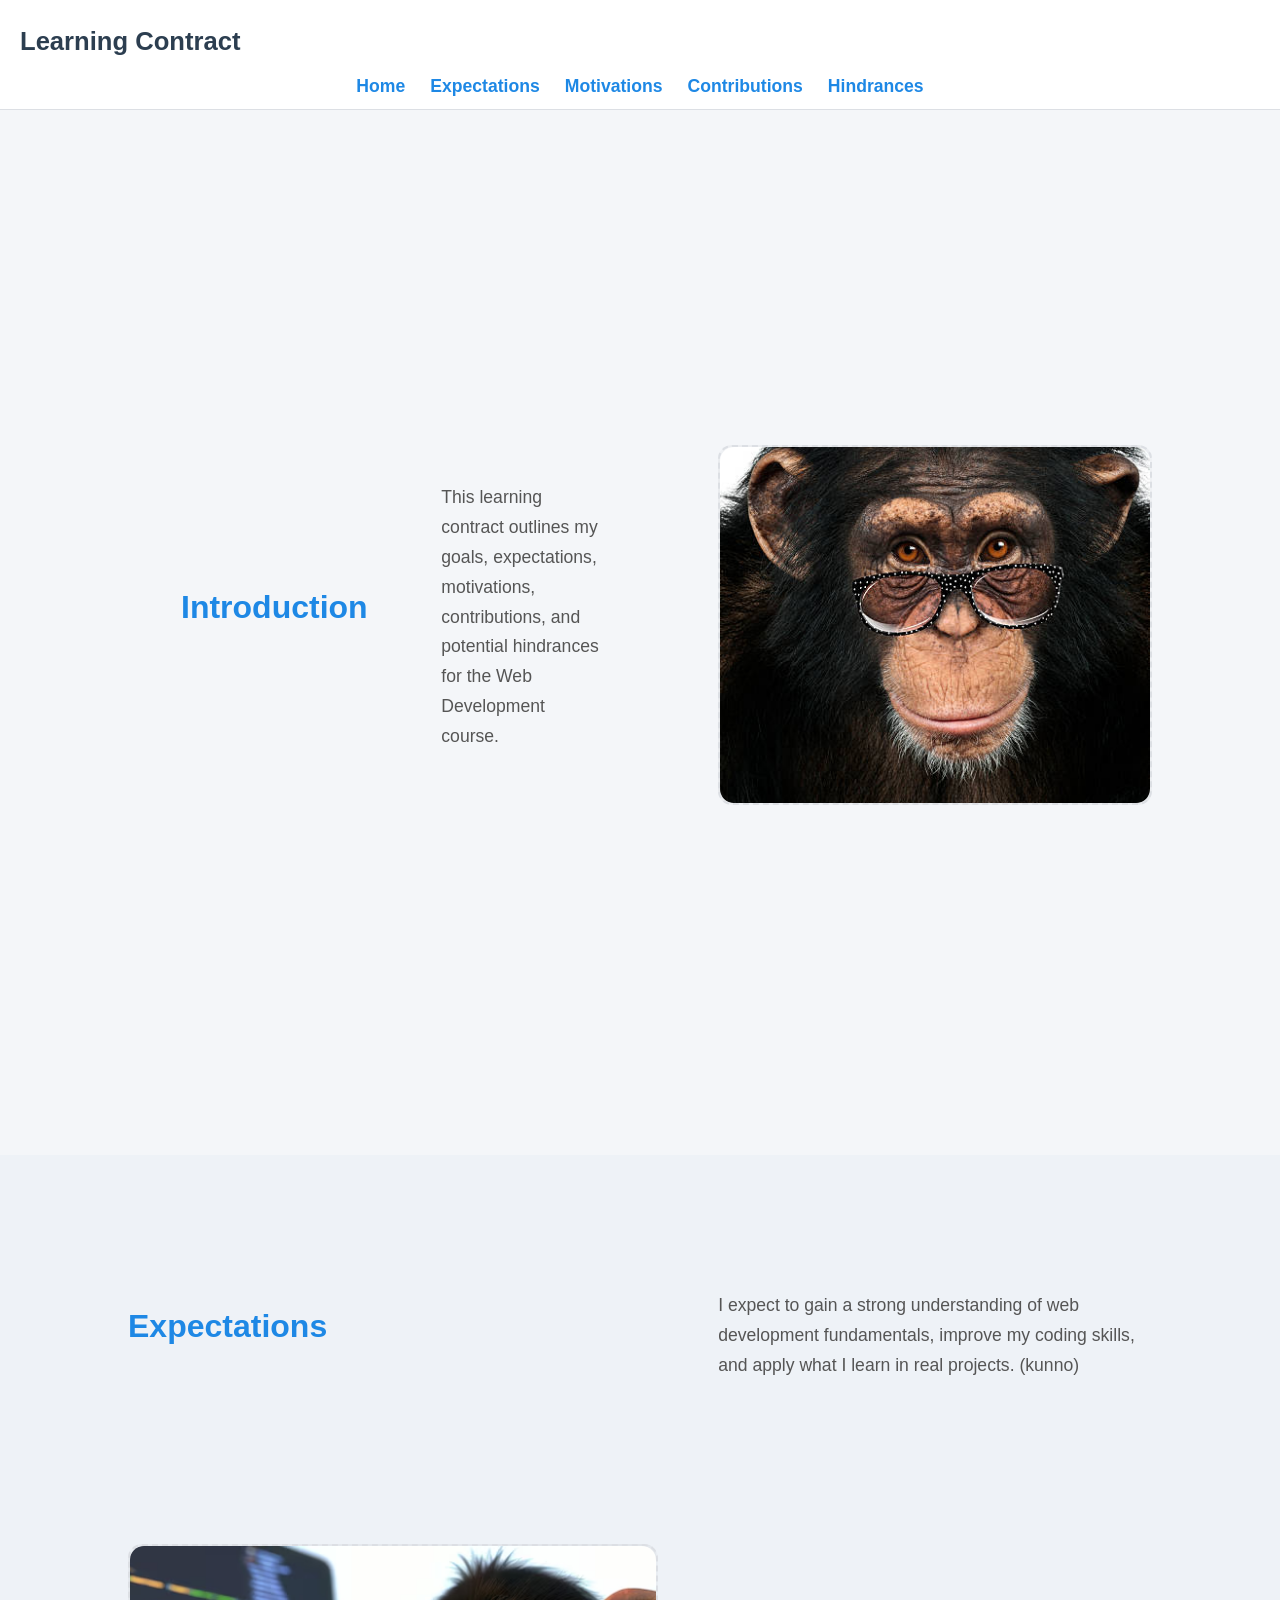
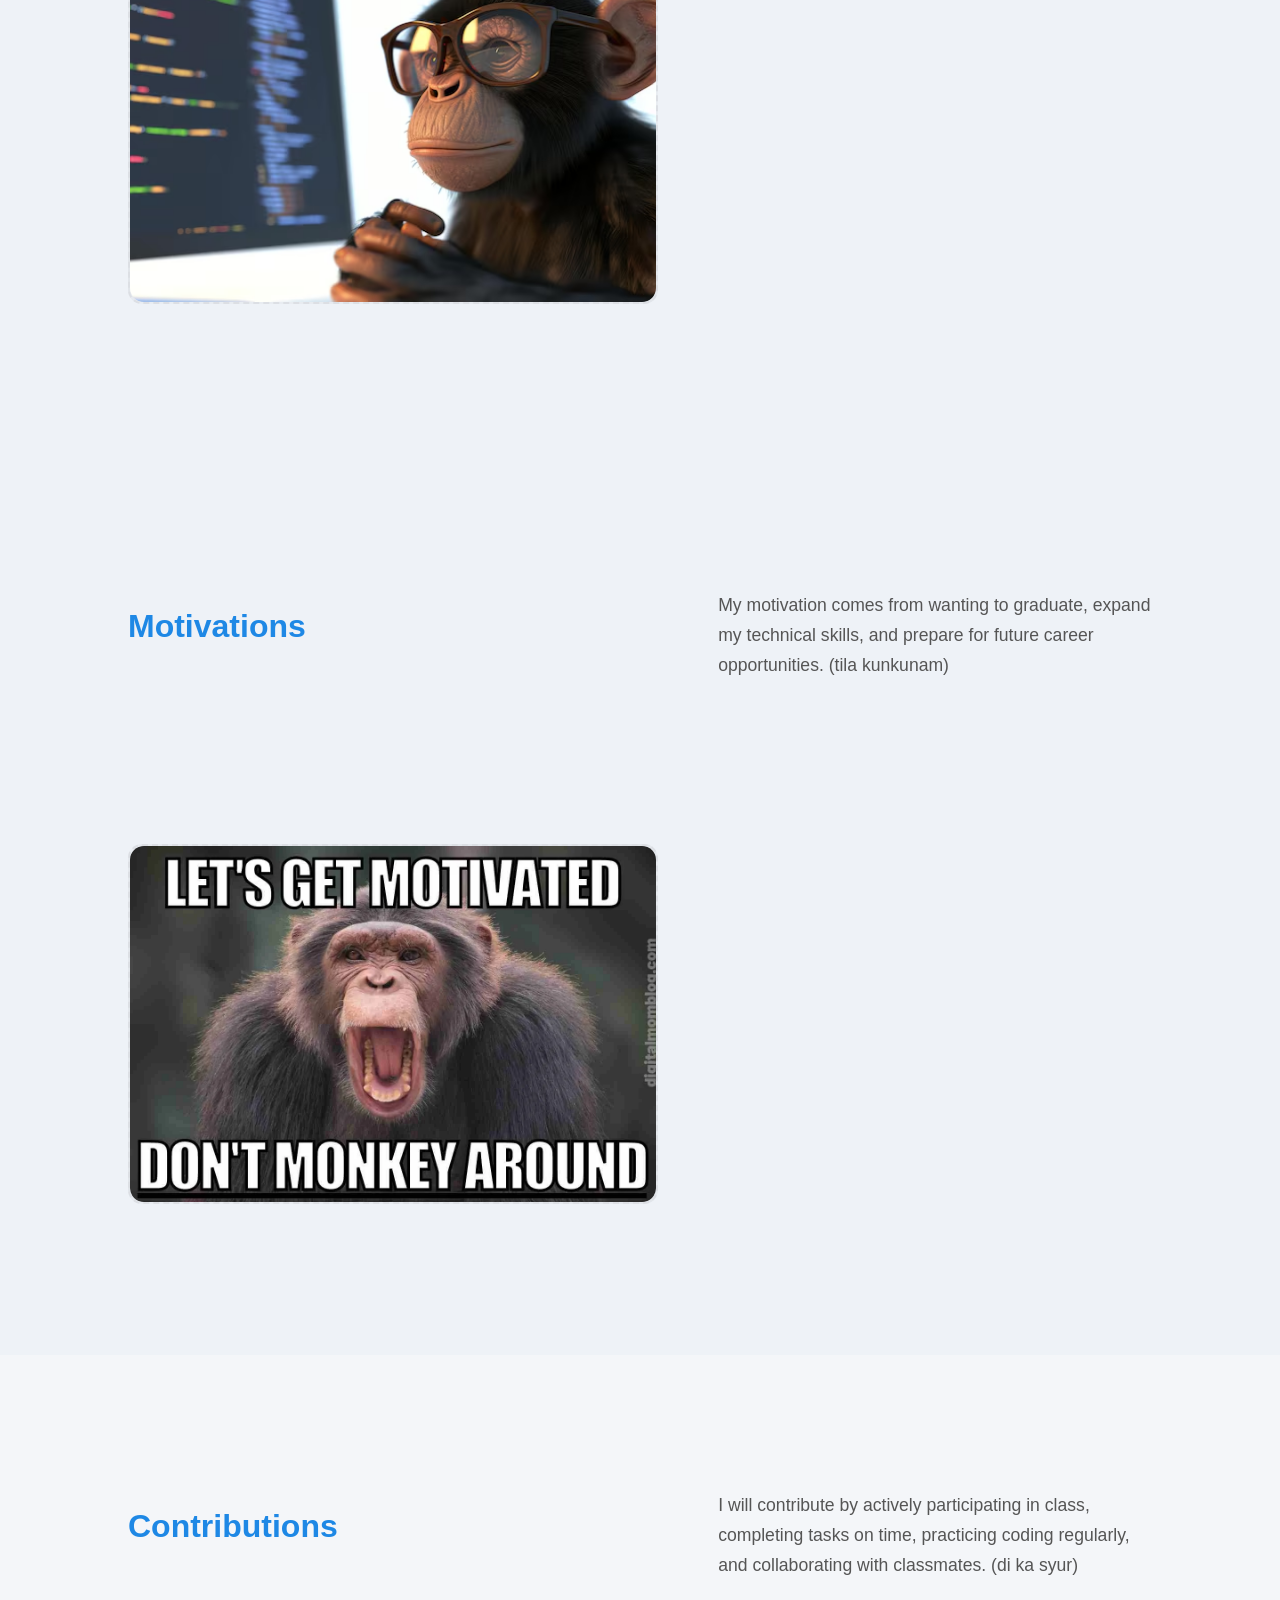
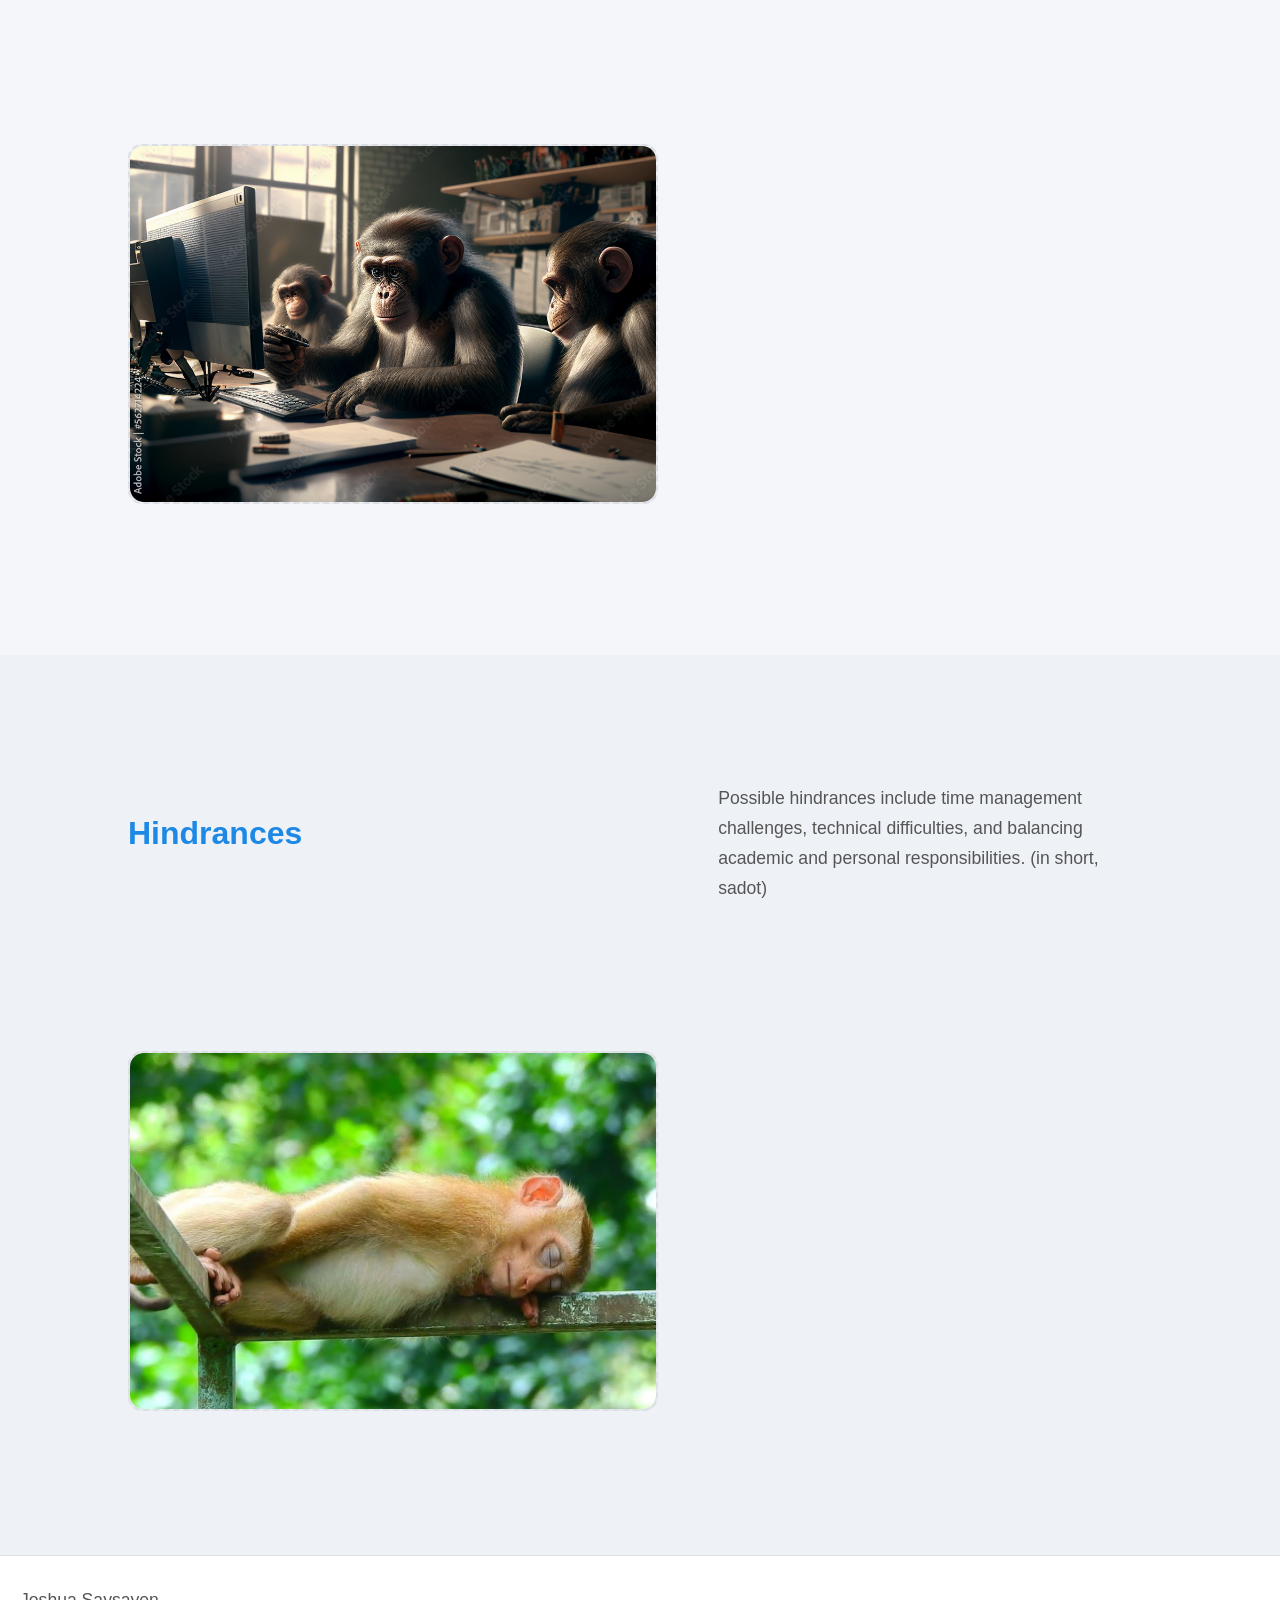
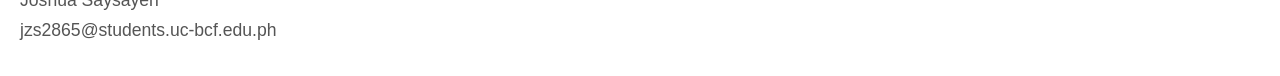
==== learning-contract.html @ b6841173 "Add files via upload" ====
<!DOCTYPE html>
<html lang="en">
<head>
    <meta charset="UTF-8">
    <meta name="viewport" content="width=device-width, initial-scale=1.0">
    <title>Learning Contract</title>
    <link rel="stylesheet" href="styles.css">
</head>

<body>
    <div class="container">
        <header>
            <h1>Learning Contract</h1>
            <nav>
                <a href="#home">Home</a>
                <a href="#expectations">Expectations</a>
                <a href="#motivations">Motivations</a>
                <a href="#contributions">Contributions</a>
                <a href="#hindrances">Hindrances</a>
            </nav>
        </header>   
        <main>
            <section id="home">
                <h2>Introduction</h2>
                <p>
                    This learning contract outlines my goals, expectations, motivations,
                    contributions, and potential hindrances for the Web Development course.
                </p>
            </section>
            <div class="intro_image">
                <img src="monkey_intro.jpg" alt="">
            </div>
        </main>
        <section id="expectations">
            <h2>Expectations</h2>
            <p>
                I expect to gain a strong understanding of web development fundamentals,
                improve my coding skills, and apply what I learn in real projects. (kunno)
            </p>
            <div class="expect_image">
                <img src="expectations.avif" alt="">
            </div>
        </section>

        <section id="motivations">
            <h2>Motivations</h2>
            <p>
                My motivation comes from wanting to graduate,
                expand my technical skills, and prepare for future career opportunities. (tila kunkunam)
            </p>
            <div class="motiv_image">
                <img src="motivation.webp" alt="">
            </div>
        </section>

        <section id="contributions">
            <h2>Contributions</h2>
            <p>
                I will contribute by actively participating in class, completing tasks
                on time, practicing coding regularly, and collaborating with classmates. (di ka syur)
            </p>
            <div class="contrib_image">
                <img src="contribute.jpg" alt="">
            </div>
        </section>

        <section id="hindrances">
            <h2>Hindrances</h2>
            <p>
                Possible hindrances include time management challenges, technical difficulties,
                and balancing academic and personal responsibilities. (in short, sadot)
            </p>
            <div class="hinder_image">
                <img src="hindrance.jpg" alt="">
            </div>
        </section>

        <footer>
            <p>Joshua Saysayen</p>
            <p>jzs2865@students.uc-bcf.edu.ph</p>
        </footer>
    </div>
</body>
</html>
---- styles.css ----
/* ================================
   CSS RESET & VARIABLES
================================ */
* {
    margin: 0;
    padding: 0;
    box-sizing: border-box;
}

:root {
    --header-height: 110px;
    --bg-main: #f4f6f9;
    --bg-alt: #eef2f7;
    --primary: #1e88e5;
    --text-dark: #2c3e50;
    --text-light: #555;
    --card-bg: #ffffff;
    --border-soft: #dcdfe4;
}

/* ================================
   BASE STYLES
================================ */
html {
    scroll-behavior: smooth;
}

body {
    font-family: "Segoe UI", Roboto, Helvetica, Arial, sans-serif;
    background-color: var(--bg-main);
    color: var(--text-dark);
    line-height: 1.7;
}

/* ================================
   CONTAINER
================================ */
.container {
    width: 100%;
}

/* ================================
   HEADER & NAVIGATION
================================ */
header {
    position: sticky;
    top: 0;
    height: var(--header-height);
    background: var(--card-bg);
    padding: 20px;
    z-index: 100;
    border-bottom: 1px solid var(--border-soft);
}

header h1 {
    font-size: 1.6rem;
    margin-bottom: 8px;
    color: var(--text-dark);
    text-align: start;
}

/* Desktop nav */
nav {
    display: flex;
    justify-content: center;
    gap: 25px;
}

nav a {
    text-decoration: none;
    color: var(--primary);
    font-weight: 600;
    font-size: 1.1rem;
    white-space: nowrap;
    position: relative;
}

nav a::after {
    content: "";
    position: absolute;
    left: 0;
    bottom: -4px;
    width: 0;
    height: 2px;
    background: var(--primary);
    transition: width 0.3s ease;
}

nav a:hover::after {
    width: 100%;
}

/* ================================
   PAGE / SECTION LAYOUT (DESKTOP)
================================ */
main,
section {
    min-height: 100vh;
    display: grid;
    grid-template-columns: 1.1fr 0.9fr;
    align-items: center;
    column-gap: 60px;
    row-gap: 20px;
    padding: calc(var(--header-height) - 45px) 10% 80px;
    scroll-margin-top: calc(var(--header-height) - 50px);
}

/* Alternating background */
main,
#contributions {
    background-color: var(--bg-main);
}

#expectations,
#motivations,
#hindrances {
    background-color: var(--bg-alt);
}

/* ================================
   TEXT CONTENT
================================ */
h2 {
    font-size: 2rem;
    color: var(--primary);
    margin-bottom: 20px;
}

p {
    font-size: 1.1rem;
    color: var(--text-light);
    max-width: 520px;
}

/* ================================
   IMAGE PLACEHOLDERS
================================ */
.intro_image,
.expect_image,
.motiv_image,
.contrib_image,
.hinder_image {
    width: 100%;
    height: 360px;
    border-radius: 14px;
    border: 2px dashed var(--border-soft);
    display: flex;
    align-items: center;
    justify-content: center;
    background: linear-gradient(
        135deg,
        rgba(0,0,0,0.02),
        rgba(0,0,0,0.05)
    );
    overflow: hidden;
}

img {
    width: 100%;
    height: 100%;
    object-fit: cover;
    border-radius: 14px;
}

/* ================================
   FOOTER
================================ */
footer {
    text-align: start;
    padding: 30px 20px;
    background: var(--card-bg);
    border-top: 1px solid var(--border-soft);
    font-size: 0.9rem;
    color: #666;
}

/* ================================
   TABLET
================================ */
@media (max-width: 1024px) {
    main,
    section {
        padding: calc(var(--header-height) + 20px) 6% 70px;
    }
}

/* ================================
   MOBILE (HORIZONTAL SCROLL NAV)
================================ */
@media (max-width: 768px) {

    :root {
        --header-height: 70px;
    }

    header {
        height: auto;
        padding: 12px 16px;
    }

    /* Horizontal scroll nav */
    nav {
        justify-content: flex-start;
        gap: 16px;
        overflow-x: auto;
        padding-bottom: 8px;
        scrollbar-width: none;          /* Firefox */
        -ms-overflow-style: none;       /* IE */
    }

    nav::-webkit-scrollbar {
        display: none;                  /* Chrome/Safari */
    }

    nav a {
        font-size: 0.95rem;
        flex-shrink: 0;
    }

    main,
    section {
        min-height: auto;
        display: flex;
        flex-direction: column;
        align-items: flex-start;
        text-align: left;
        padding: calc(var(--header-height) + 20px) 20px 50px;
        row-gap: 24px;
    }

    h2 {
        font-size: 1.6rem;
    }

    p {
        font-size: 1rem;
        max-width: 100%;
    }

    .intro_image,
    .expect_image,
    .motiv_image,
    .contrib_image,
    .hinder_image {
        height: 200px;
    }
}

/* ================================
   SMALL PHONES
================================ */
@media (max-width: 480px) {

    header h1 {
        font-size: 1.3rem;
        text-align: center;
    }

    nav a {
        font-size: 0.9rem;
    }

    h2 {
        font-size: 1.4rem;
    }

    p {
        font-size: 0.95rem;
        line-height: 1.6;
    }

    .intro_image,
    .expect_image,
    .motiv_image,
    .contrib_image,
    .hinder_image {
        height: 180px;
        border-radius: 10px;
    }
}
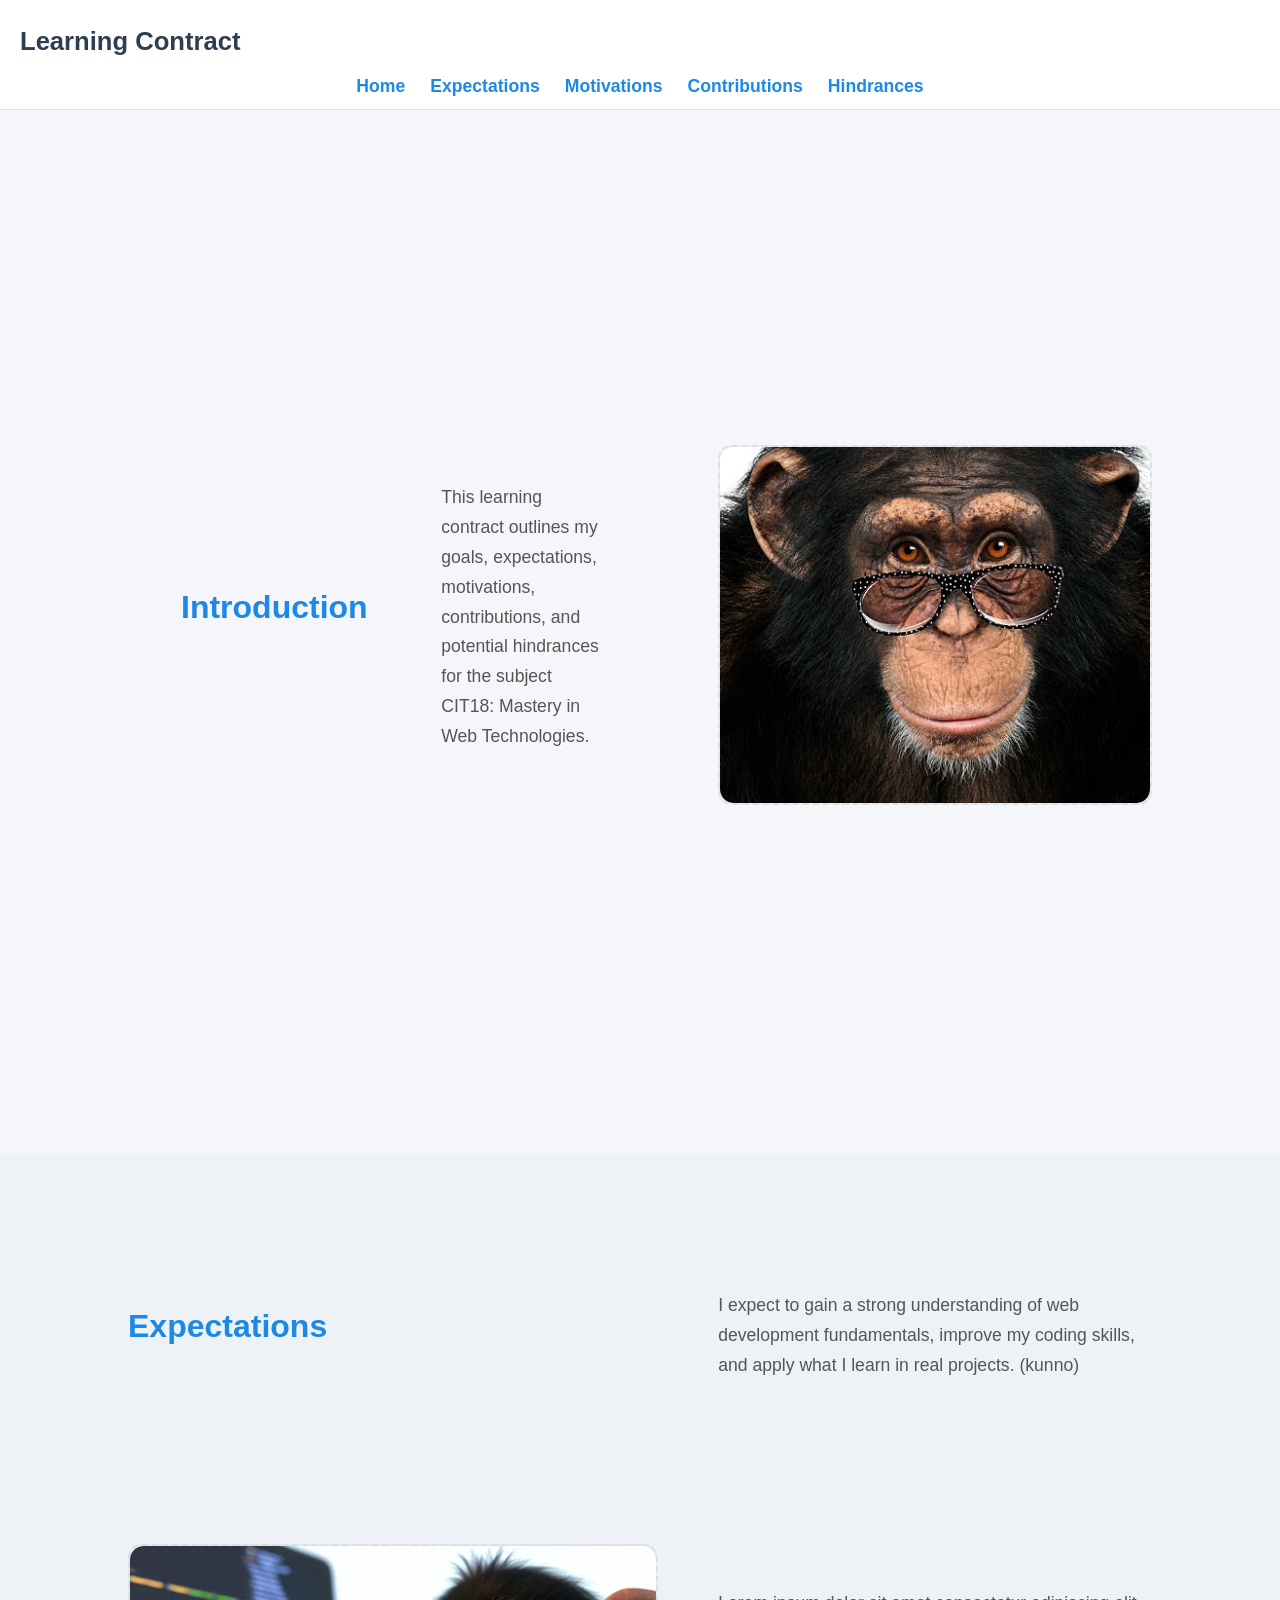
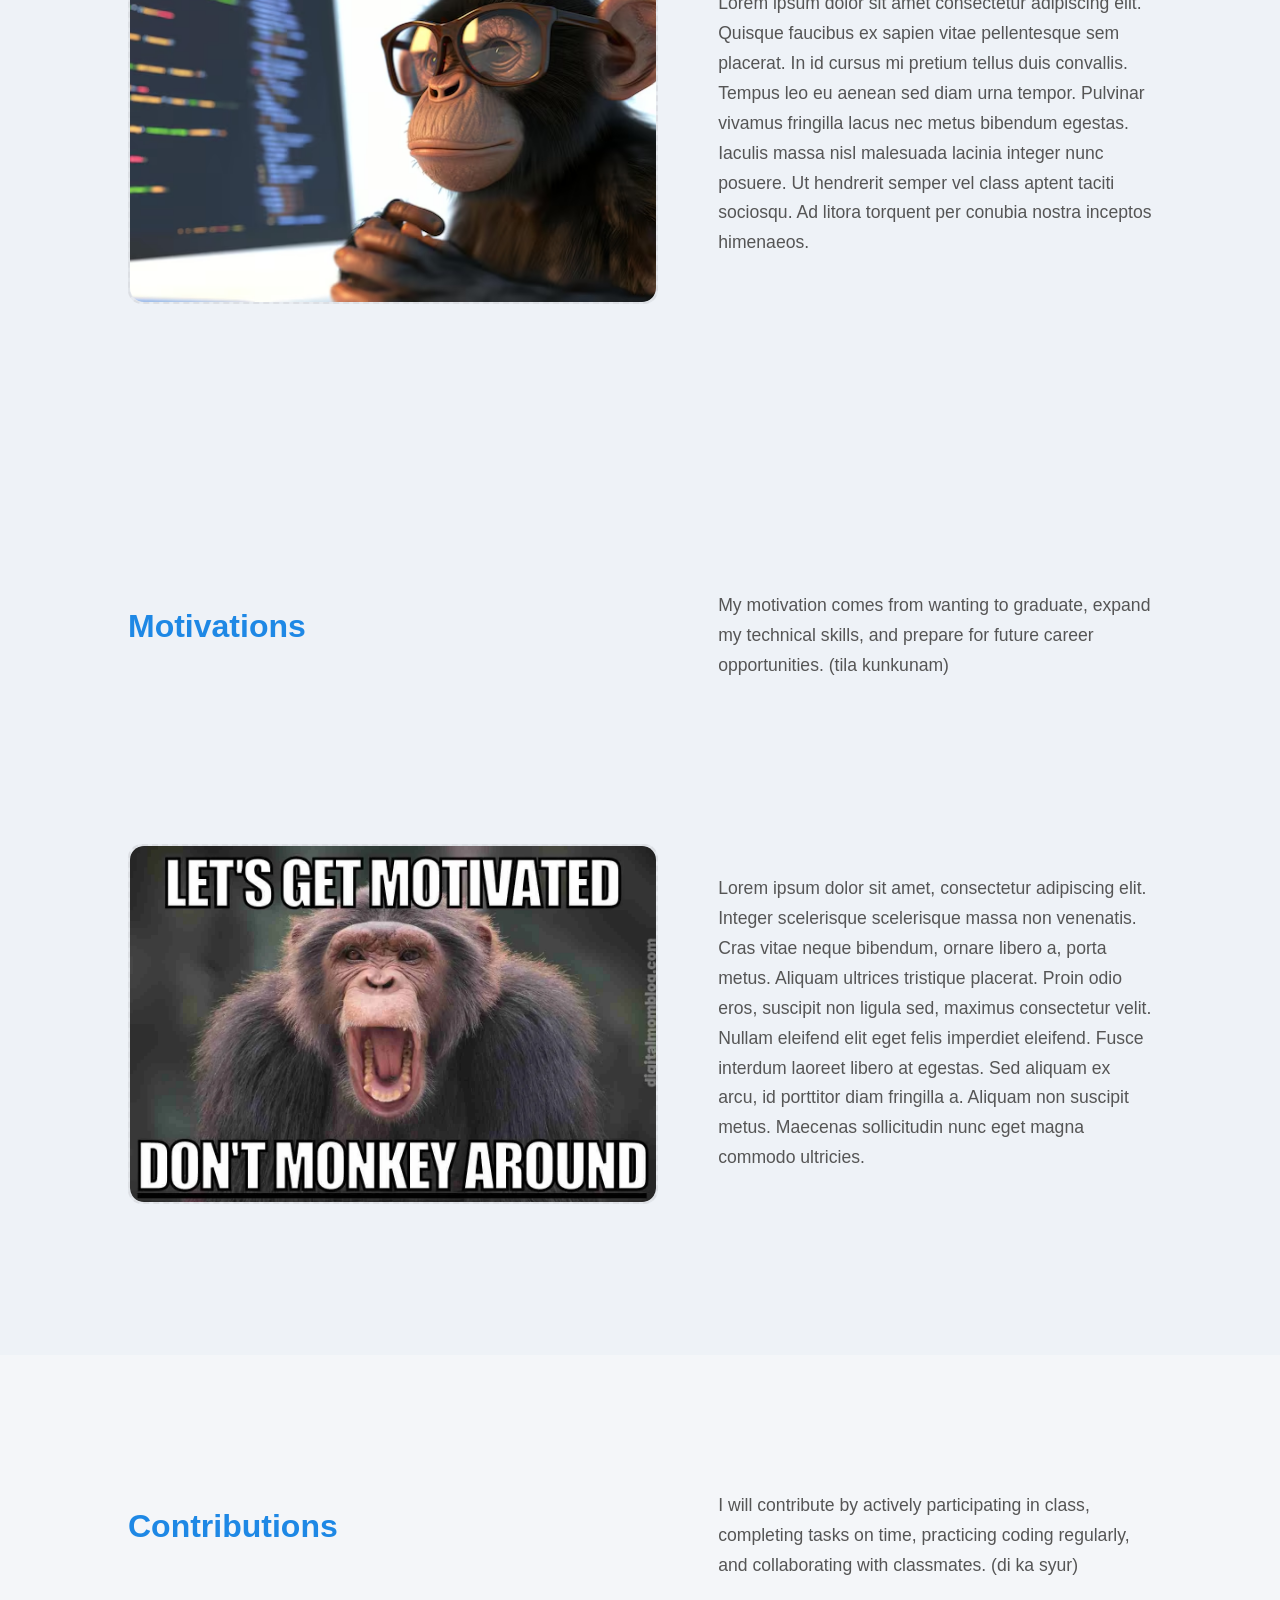
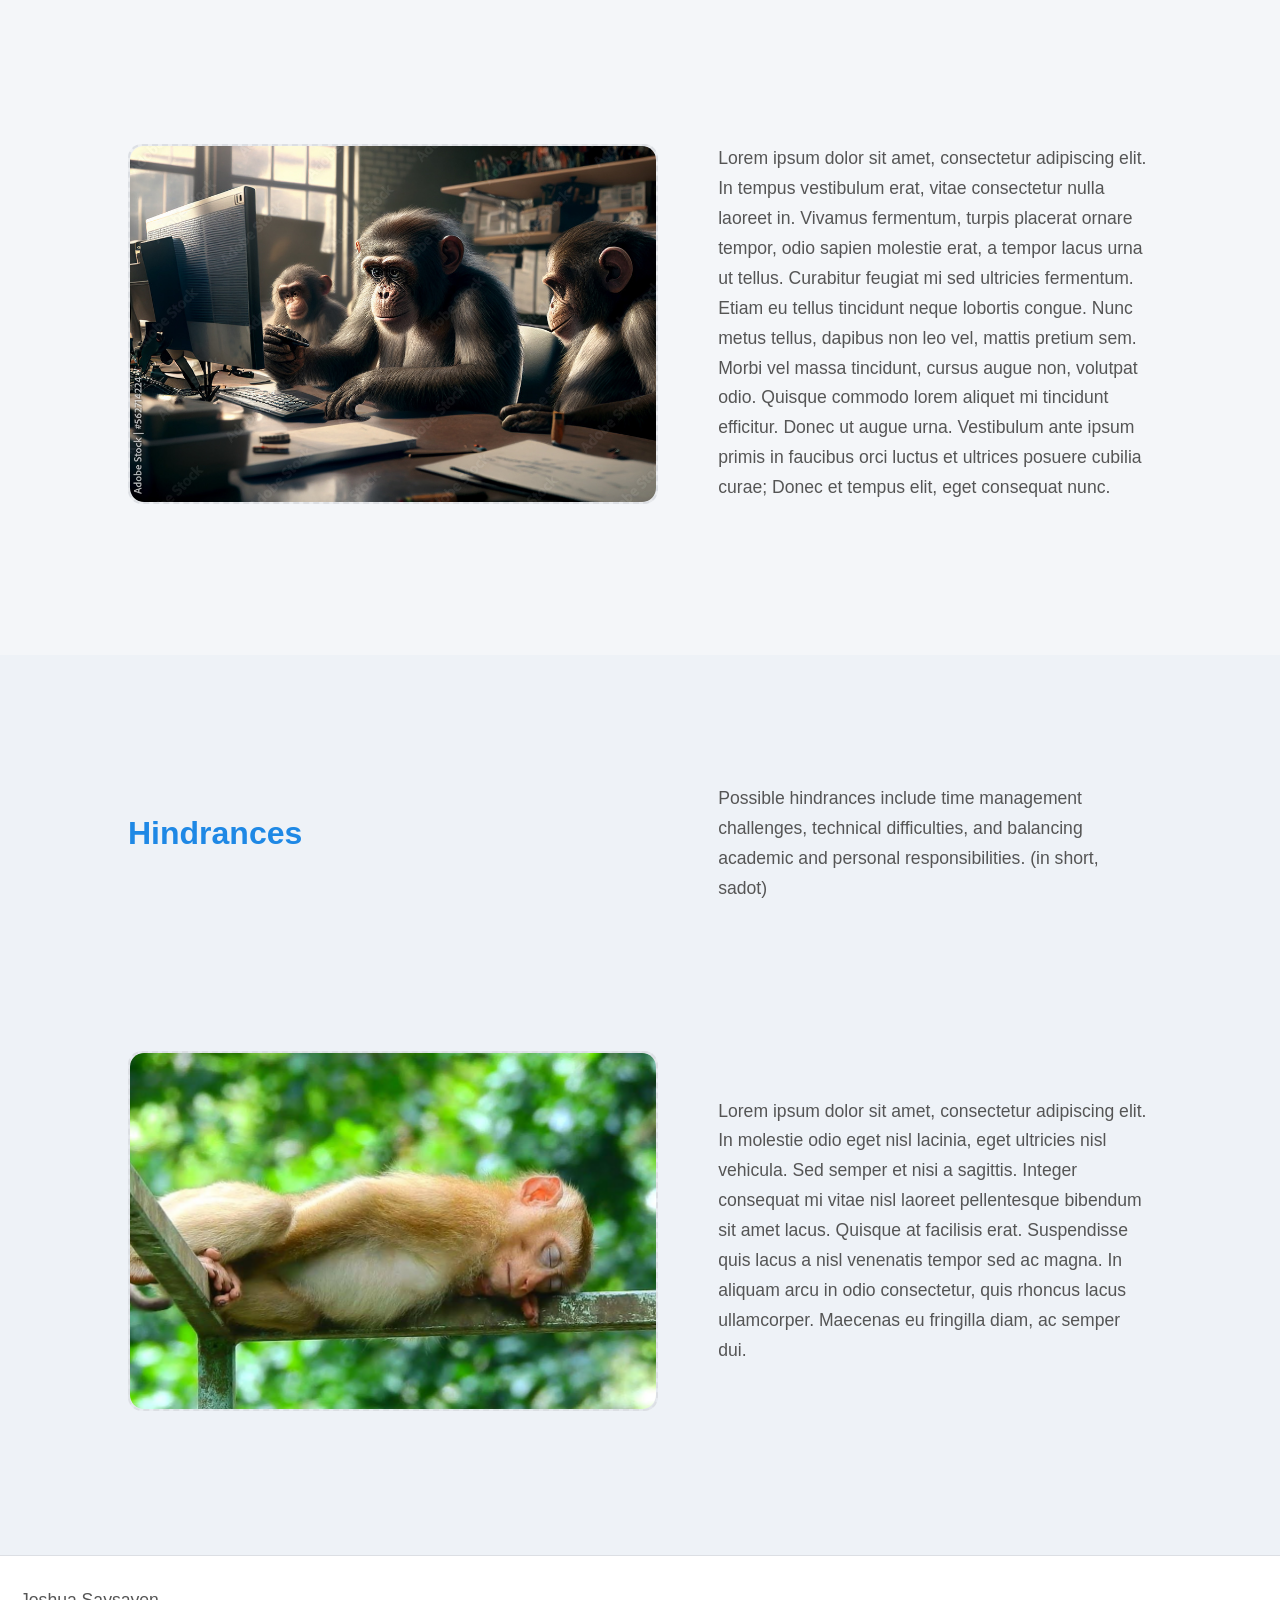
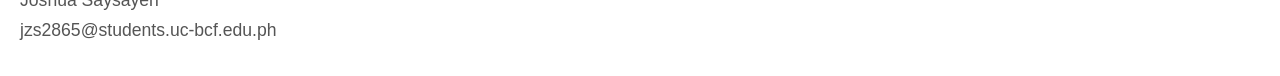
==== commit d8eb62b7: "for checking code as written in the instruction, while the index.html is used for the github pages g" ====
--- a/learning-contract.html
+++ b/learning-contract.html
@@ -24,7 +24,7 @@
                 <h2>Introduction</h2>
                 <p>
                     This learning contract outlines my goals, expectations, motivations,
-                    contributions, and potential hindrances for the Web Development course.
+                    contributions, and potential hindrances for the subject CIT18: Mastery in Web Technologies.
                 </p>
             </section>
             <div class="intro_image">
@@ -40,6 +40,14 @@
             <div class="expect_image">
                 <img src="expectations.avif" alt="">
             </div>
+            <p>
+                Lorem ipsum dolor sit amet consectetur adipiscing elit. Quisque faucibus ex sapien
+                 vitae pellentesque sem placerat. In id cursus mi pretium tellus duis convallis.
+                  Tempus leo eu aenean sed diam urna tempor. Pulvinar vivamus fringilla lacus nec 
+                  metus bibendum egestas. Iaculis massa nisl malesuada lacinia integer nunc posuere.
+                   Ut hendrerit semper vel class aptent taciti sociosqu. 
+                   Ad litora torquent per conubia nostra inceptos himenaeos.
+            </p>
         </section>
 
         <section id="motivations">
@@ -51,6 +59,15 @@
             <div class="motiv_image">
                 <img src="motivation.webp" alt="">
             </div>
+            <p>
+                Lorem ipsum dolor sit amet, consectetur adipiscing elit. Integer scelerisque scelerisque
+                 massa non venenatis. Cras vitae neque bibendum, ornare libero a, porta metus. 
+                 Aliquam ultrices tristique placerat. Proin odio eros, suscipit non ligula sed, 
+                 maximus consectetur velit. Nullam eleifend elit eget felis imperdiet eleifend. 
+                 Fusce interdum laoreet libero at egestas. Sed aliquam ex arcu, id porttitor diam 
+                 fringilla a. Aliquam non suscipit metus. Maecenas sollicitudin nunc eget magna commodo 
+                 ultricies.
+            </p>
         </section>
 
         <section id="contributions">
@@ -62,6 +79,16 @@
             <div class="contrib_image">
                 <img src="contribute.jpg" alt="">
             </div>
+            <p>
+                Lorem ipsum dolor sit amet, consectetur adipiscing elit. In tempus vestibulum erat, 
+                vitae consectetur nulla laoreet in. Vivamus fermentum, turpis placerat ornare tempor, 
+                odio sapien molestie erat, a tempor lacus urna ut tellus. Curabitur feugiat mi sed 
+                ultricies fermentum. Etiam eu tellus tincidunt neque lobortis congue. Nunc metus tellus, 
+                dapibus non leo vel, mattis pretium sem. Morbi vel massa tincidunt, cursus augue non, 
+                volutpat odio. Quisque commodo lorem aliquet mi tincidunt efficitur. Donec ut augue urna. 
+                Vestibulum ante ipsum primis in faucibus orci luctus et ultrices posuere cubilia curae; 
+                Donec et tempus elit, eget consequat nunc.
+            </p>
         </section>
 
         <section id="hindrances">
@@ -73,6 +100,13 @@
             <div class="hinder_image">
                 <img src="hindrance.jpg" alt="">
             </div>
+            <p>
+                Lorem ipsum dolor sit amet, consectetur adipiscing elit. In molestie odio eget nisl 
+                lacinia, eget ultricies nisl vehicula. Sed semper et nisi a sagittis. Integer consequat 
+                mi vitae nisl laoreet pellentesque bibendum sit amet lacus. Quisque at facilisis erat. 
+                Suspendisse quis lacus a nisl venenatis tempor sed ac magna. In aliquam arcu in odio 
+                consectetur, quis rhoncus lacus ullamcorper. Maecenas eu fringilla diam, ac semper dui.
+            </p>
         </section>
 
         <footer>
